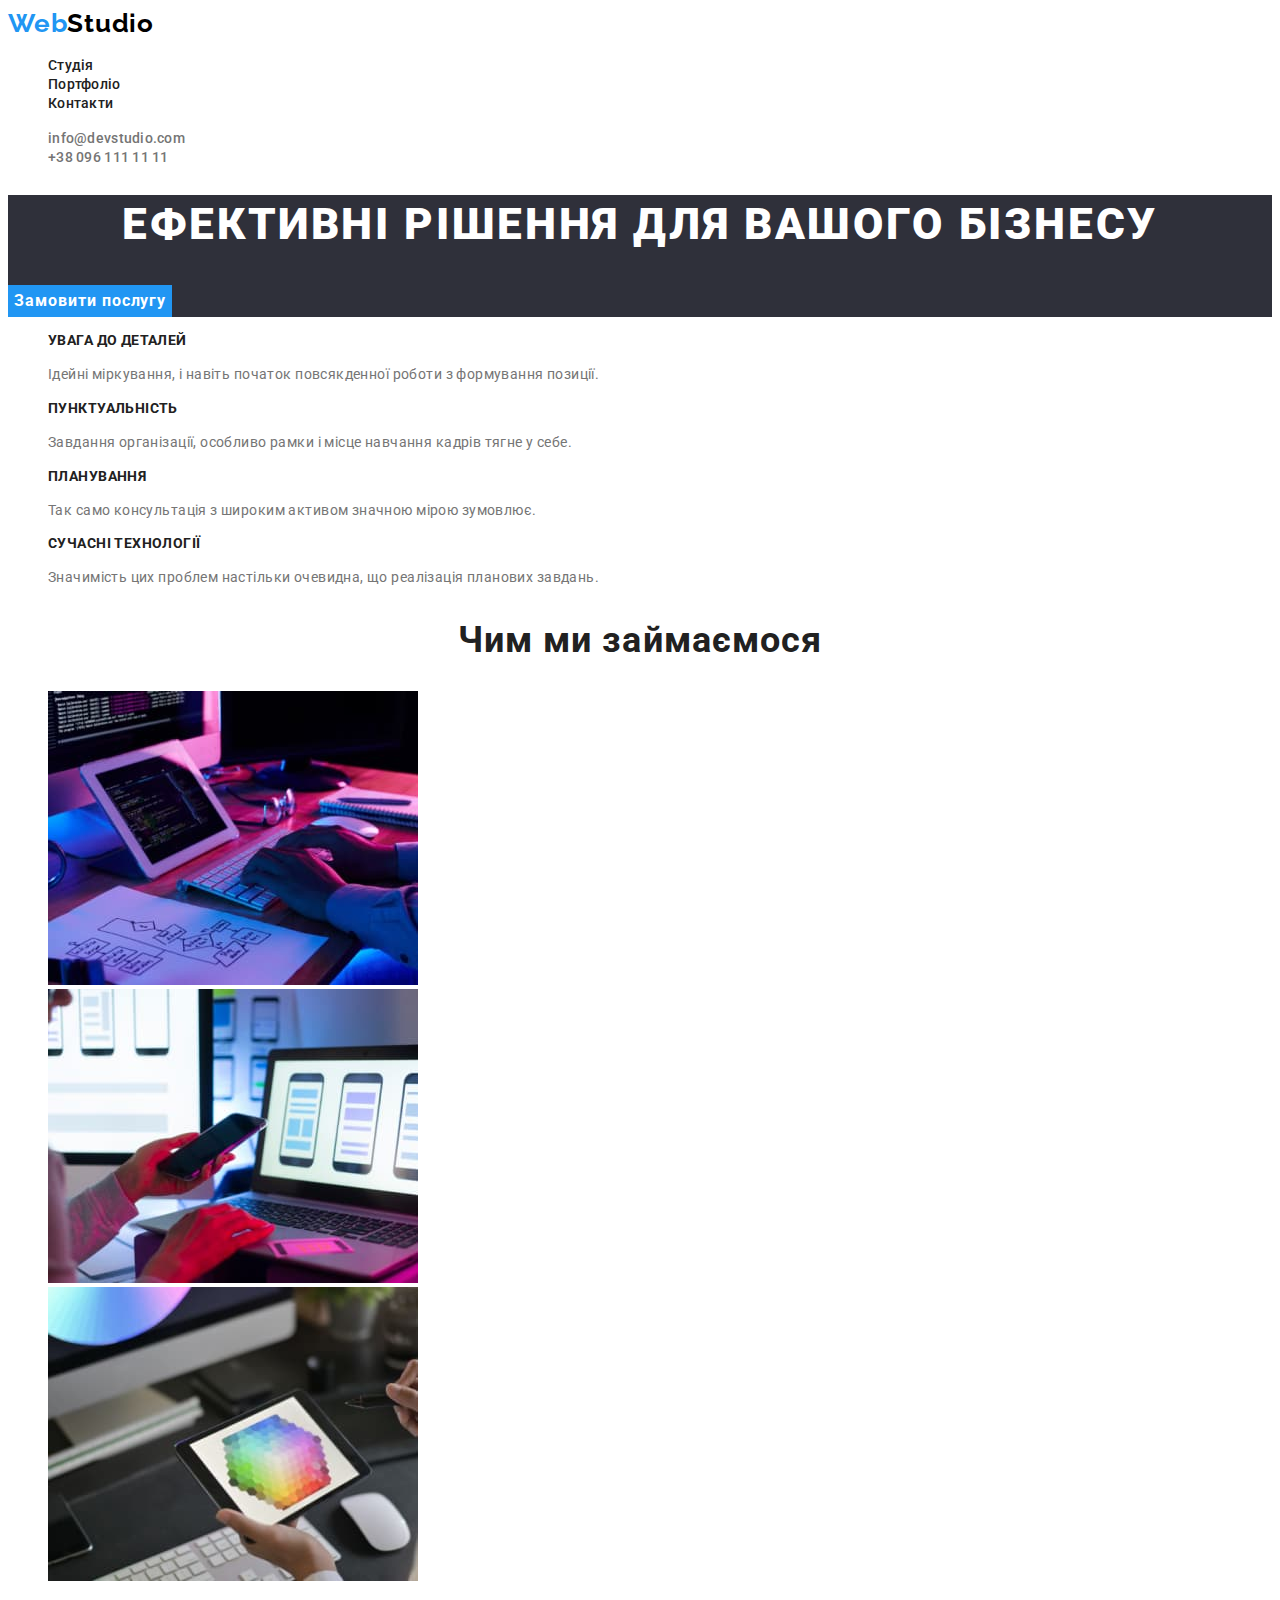
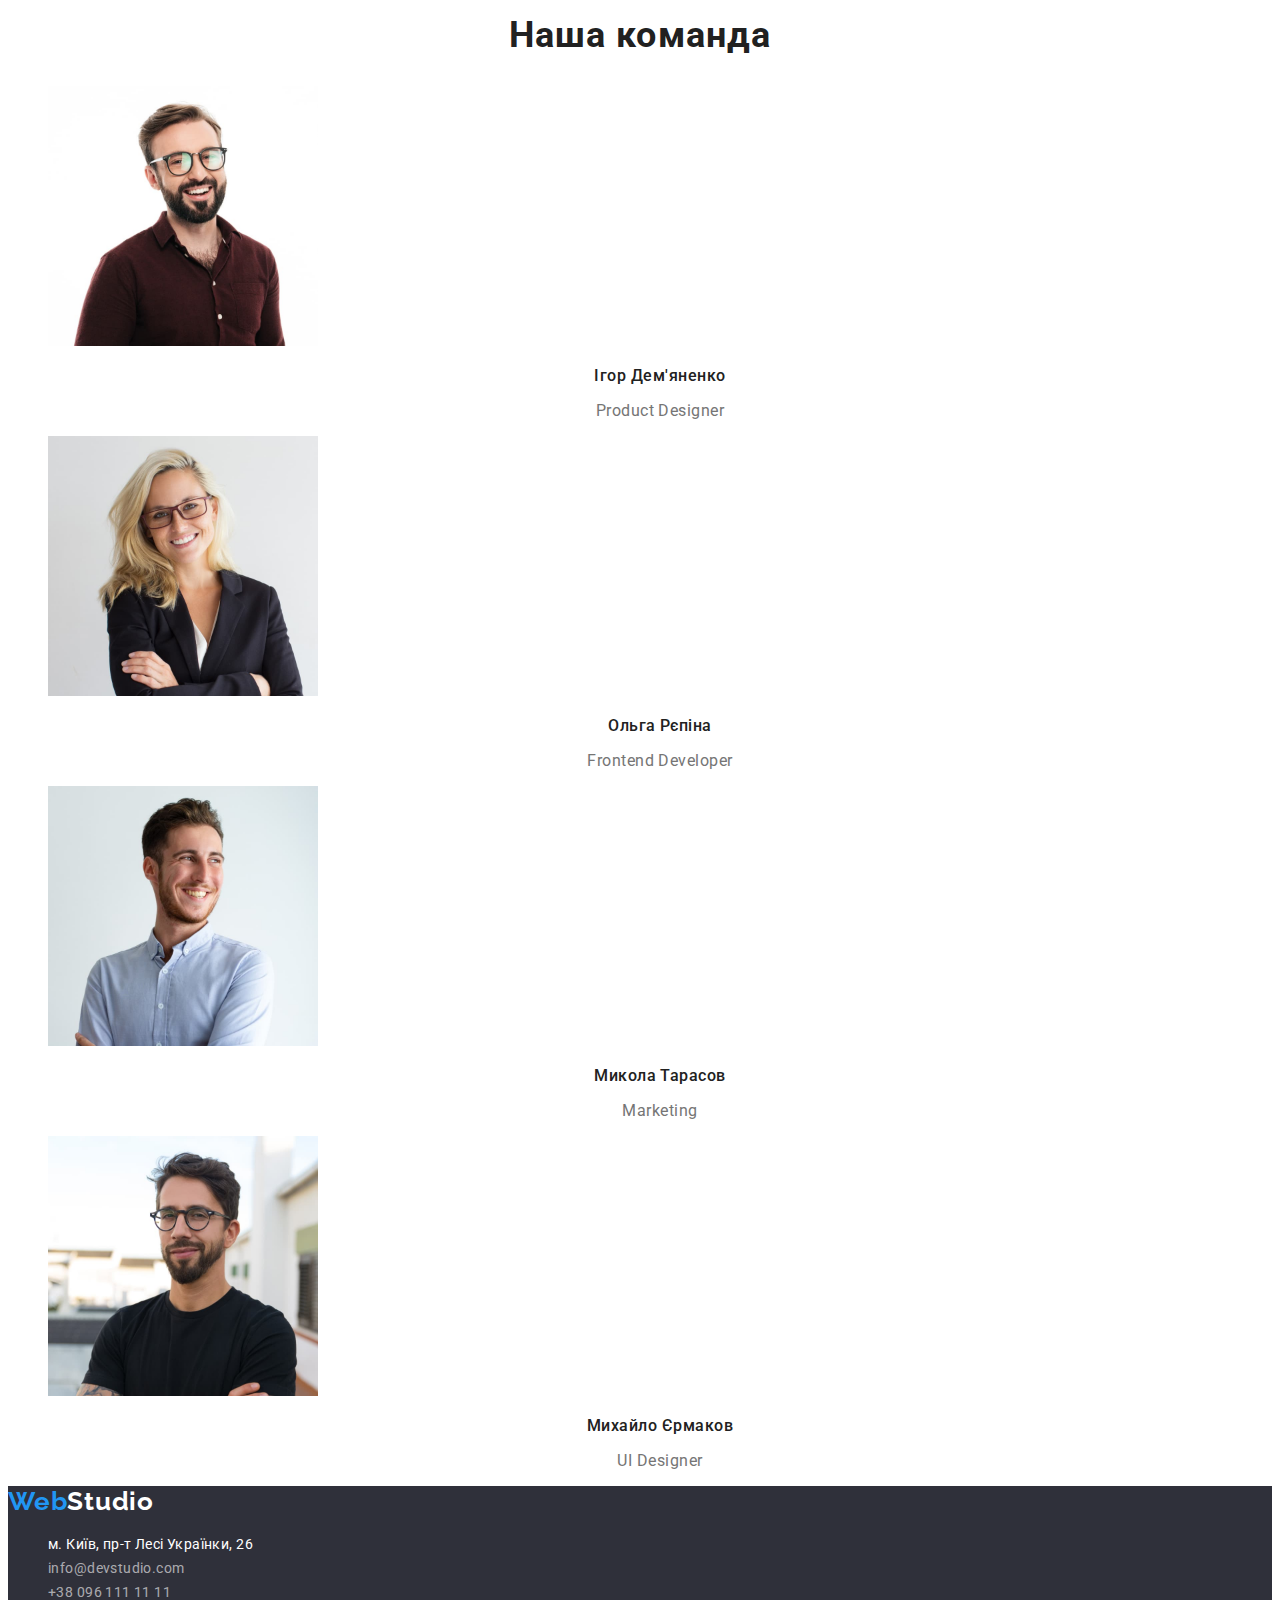
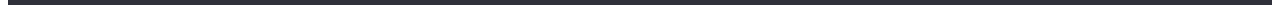
==== index.html @ 162b554a "Initial commit" ====
<!DOCTYPE html>
<html lang="uk">
<head>
    <meta charset="UTF-8">
    <meta http-equiv="X-UA-Compatible" content="IE=edge">
    <meta name="viewport" content="width=device-width, initial-scale=1.0">
    <link rel="preconnect" href="https://fonts.googleapis.com">
    <title>Студія</title>
    <link rel="preconnect" href="https://fonts.gstatic.com" crossorigin>
    <link href="https://fonts.googleapis.com/css2?family=Raleway:wght@700&family=Roboto:wght@400;500;700;900&display=swap" rel="stylesheet">
    <link rel="stylesheet" href="./css/style.css">
</head>
<body>
    <!--------HEADER-------->
<header class="header">
<nav>
<a href="" lang="en" class="logo"><span class="logo-part">Web</span>Studio</a>
<ul class="list list-nav">
    <li class="list-nav-item"><a href="" class="header-link">Студія</a></li>
    <li class="list-nav-item"><a href="./portfolio.html" class="header-link">Портфоліо</a></li>
    <li class="list-nav-item"><a href="" class="header-link">Контакти</a></li>
</ul>
</nav>
<ul class="list list-header">
    <li class="list-header-item"><a href="mailto:info@devstudio.com" class="link-auth">info@devstudio.com</a></li>
    <li class="list-header-item"><a href="tel:+380961111111" class="link-auth">+38 096 111 11 11</a></li>
</ul>
</header>
<main>
    <!-------------HERO--------->
<section class="hero">
    <div class="hero-side">
<h1 class="hero-title">Ефективні рішення для вашого бізнесу</h1>
<button type="button" class="hero-button">Замовити послугу</button>
</div>
</section>
<!-------FEATURE------->
<section class="feature">
    <h2 class="vissualy-hidden">Особливості</h2>
<ul class="list list-feature">
    <li class="list-item-feature"><h3 class="item-title-feature">УВАГА ДО ДЕТАЛЕЙ</h3>
    <p class="item-text-feature">Ідейні міркування, і навіть початок повсякденної роботи з формування позиції.</p></li>
    <li class="list-item-feature"><h3 class="item-title-feature">ПУНКТУАЛЬНІСТЬ</h3>
    <p class="item-text-feature">Завдання організації, особливо рамки і місце навчання кадрів тягне у себе.</p></li>
    <li class="list-item-feature"><h3  class="item-title-feature">ПЛАНУВАННЯ</h3>
    <p class="item-text-feature">Так само консультація з широким активом значною мірою зумовлює.</p></li>
    <li class="list-item-feature"><h3  class="item-title-feature">СУЧАСНІ ТЕХНОЛОГІЇ</h3>
    <p class="item-text-feature">Значимість цих проблем настільки очевидна, що реалізація планових завдань.</p></li>
</ul>
</section>
<!--------WORK----------->
<section class="work">
    <h2 class="section-title title-work">Чим ми займаємося</h2>
   <ul class="list list-work "> 
    <li class="list-item-work"><img src="./image/img1.jpg" alt="набір блоксхеми" width="370" height="294"></li>
    <li class="list-item-work"><img src="./image/img2.jpg" alt="телефоні додатки" width="370" height="294"></li>
    <li class="list-item-work"><img src="./image/img3.jpg" alt="планшет" width="370" height="294"></li>
</ul>
</section>
<!--------OUR TEAM--------->
<section class="ourteam">
    <h2 class="section-title title-ourteam">Наша команда</h2>
        <ul class="list list-ourteam">
            <li class="list-item-ourteam">
                <img src="./image/ourteam/img1.jpg" alt="фото" width="270" height="260">
                <h3 class="item-caption-ourteam">Ігор Дем'яненко</h3>
                <p class="item-text-ourteam" lang="en">Product Designer</p>
            </li>
            <li class="list-item-ourteam">
                <img src="./image/ourteam/img2.jpg" alt="фото" width="270" height="260">
                <h3 class="item-caption-ourteam">Ольга Рєпіна</h3>
                <p class="item-text-ourteam" lang="en">Frontend Developer</p>
            </li>
            <li class="list-item-ourteam">
                <img src="./image/ourteam/img3.jpg" alt="фото" width="270" height="260">
                <h3 class="item-caption-ourteam">Микола Тарасов</h3>
                <p class="item-text-ourteam" lang="en">Marketing</p>
            </li>
            <li class="list-item-ourteam">
                <img src="./image/ourteam/img4.jpg" alt="фото" width="270" height="260">
                <h3 class="item-caption-ourteam">Михайло Єрмаков</h3>
                <p class="item-text-ourteam" lang="en">UI Designer</p>
            </li>
        </ul>
</section>
</main> 
<!----------FOOTER------->
<footer class="footer">
    <a href="./index.html" class="footer-link" lang="en"> <span class="footer-logo">Web</span>Studio</a>
    <address>
        <ul class="list list-footer">
            <li class="list-footer-item"><a class="footer-link-nav" href="https://goo.gl/maps/DCdvdgWx7HsUr94s7" rel="noopener noreferrer nofollow">м. Київ, пр-т Лесі Українки, 26</a></li>
            <li class="list-footer-item"><a class="footer-contact" href="mailto:info@devstudio.com">info@devstudio.com</a></li>
            <li class="list-footer-item"><a class="footer-contact" href="tel:+380961111111">+38 096 111 11 11</a></li>
        </ul>
    </address>
</footer>
</body>
</html>
---- css/style.css ----
:root {
    --text-color-light: #ffffff;
    --text-color-dark: #212121;
    --text-color-paragraf: #757575;
    --frame-color: #2F303A;
    --accent-color: #2196F3;
}

body {
    font-family: 'Roboto'; 
    color: var(--text-color-dark);  
}

.list {
    list-style: none;
    }
button {
    cursor: pointer;
}

/*---------HEADER--------*/
.logo {
    font-family: 'Raleway';
    font-weight: 700;
    font-size: 26px;
    line-height: 1.19;
    letter-spacing: 0.03em;
    text-decoration: none;
    color:#000000; 
}
.logo-part {
    color: var(--accent-color);
}
.header-link {
font-weight: 500;
font-size: 14px;
line-height: 1.14;
letter-spacing: 0.02em;
text-decoration: none;
color: inherit;
}
.link-auth {
    font-weight: 500;
    font-size: 14px;
    line-height: 1.14px;
    letter-spacing: 0.02em;
    text-decoration: none;
    color: var(--text-color-paragraf);
}
.header-link:hover,
.header-link:focus,
.link-auth:hover,
.link-auth:focus {
    color: var(--accent-color);
}

/*------------HERO-----------*/
.hero-side {
    background: var(--frame-color);
}
.hero-title {
    font-weight: 900;
    font-size: 44px;
    line-height: 1.36;
    text-align: center;
    letter-spacing: 0.06em;
    text-transform: uppercase;
    color: var(--text-color-light);    
}
.hero-button {
    font-family: inherit;
font-weight: 700;
font-size: 16px;
line-height: 1.88;
display: flex;
align-items: center;
text-align: center;
letter-spacing: 0.06em;
color:var(--text-color-light);
background:var(--accent-color);
border: none;
}
.hero-button:hover,
.hero-button:focus{
    box-shadow: 0px 4px 4px rgba(0, 0, 0, 0.15);
}

/*------FEATURE---------*/
.vissualy-hidden{
    position: absolute;
    white-space: nowrap;
    width: 1px;
    height: 1px;
    overflow: hidden;
    border: 0;
    padding: 0;
    clip: rect(0 0 0 0);
    clip-path: inset(50%);
    margin: -1px;
}
.item-title-feature {
font-size: 14px;
line-height: 1.14;
letter-spacing: 0.03em;
text-transform: uppercase;
}
.item-text-feature {
font-size: 14px;
line-height: 1.71;
letter-spacing: 0.03em;
color: var(--text-color-paragraf);
}

/*-------WORK----------*/
.section-title {
font-size: 36px;
line-height: 1.14;
text-align: center;
letter-spacing: 0.03em;
}

/*--------OUR TEAM--------*/
.item-caption-ourteam {
font-weight: 500;
font-size: 16px;
line-height: 1.19;
text-align: center;
letter-spacing: 0.03em;
}
.item-text-ourteam{
    font-size: 16px;
    line-height: 1.19;
    text-align: center;
    letter-spacing: 0.03em;
    color: var(--text-color-paragraf); 
}
/*-----FOOTER---------*/
.footer{
    background: var(--frame-color);
}
.footer-link {
font-family: 'Raleway';
font-weight: 700;
font-size: 26px;
line-height: 1.19;
letter-spacing: 0.03em;
text-decoration: none;
color: var(--text-color-light);
}
.footer-logo {
    color: var(--accent-color);
}
.footer-link-nav {
    font-style: normal;
    font-size: 14px;
    line-height: 1.71;
    letter-spacing: 0.03em;
    text-decoration: none;
    color:var(--text-color-light);
}
.list-item {
}
.footer-contact {
 font-style: normal;
font-size: 14px;
line-height: 1.71;
letter-spacing: 0.03em;
text-decoration: none;
color: rgba(255, 255, 255, 0.6);
}

/*---------PORTFOLIO------------*/
.button-portfolio{
font-family: inherit;
font-weight: 500;
font-size: 16px;
line-height: 1.62;
text-align: center;
letter-spacing: 0.03em;
background: #F5F4FA;
border: none;
}
.button-portfolio:hover,
.button-portfolio:focus{
    background: var(--accent-color);
    color: var(--text-color-light);
}
.filter-caption {
font-size: 18px;
line-height: 2;
letter-spacing: 0.06em;
}
.filter-text {
font-size: 16px;
line-height: 1.88;
letter-spacing: 0.03em;
color: var(--text-color-paragraf);
}
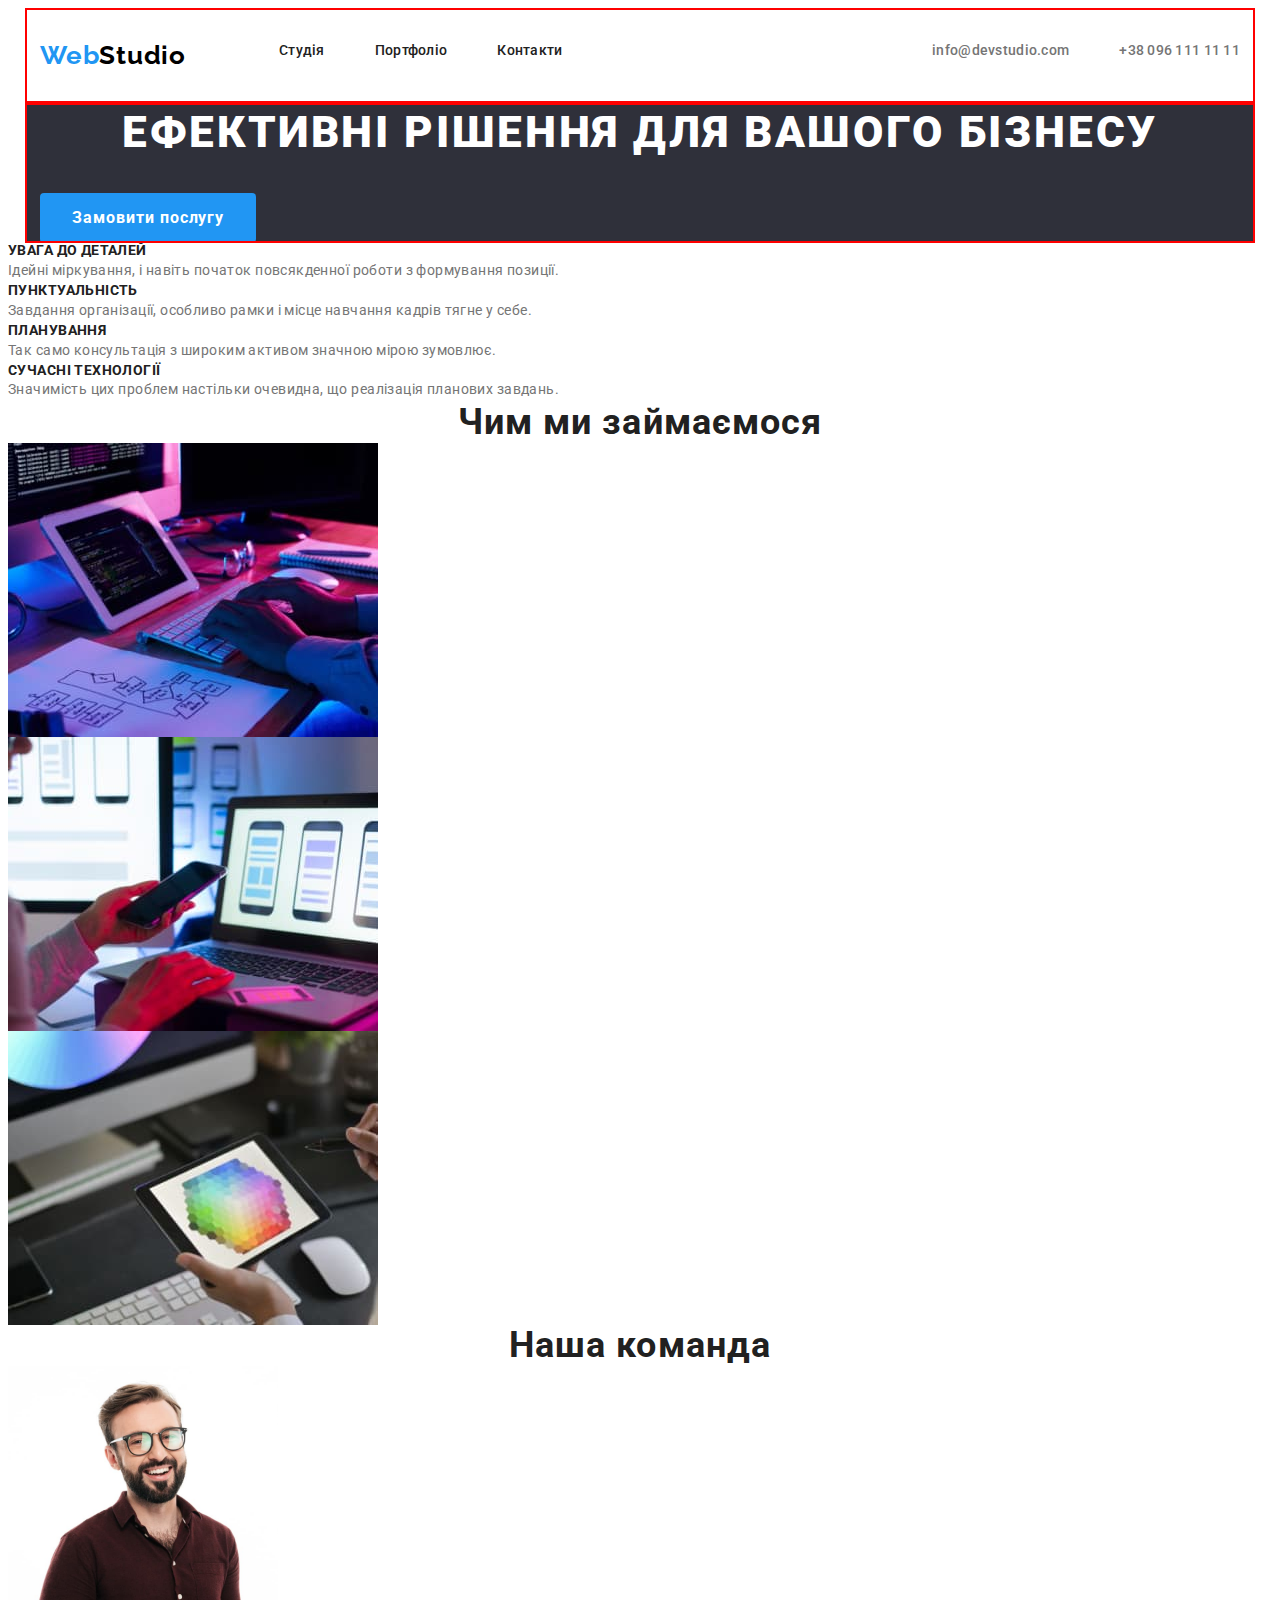
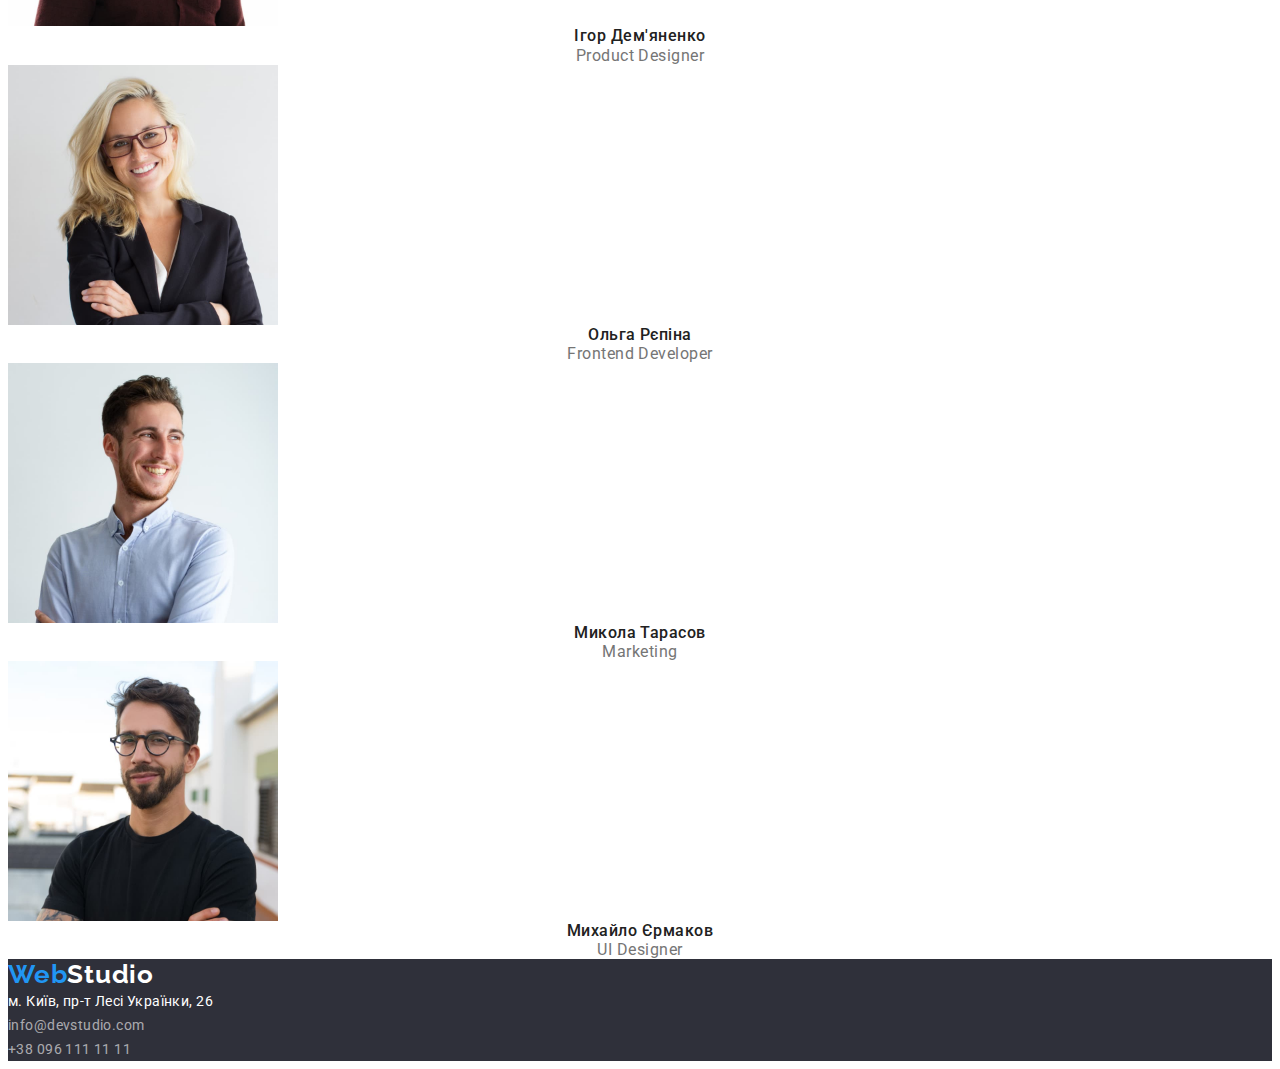
==== commit e9dcafda: "reset start" ====
--- a/index.html
+++ b/index.html
@@ -6,30 +6,33 @@
     <meta name="viewport" content="width=device-width, initial-scale=1.0">
     <link rel="preconnect" href="https://fonts.googleapis.com">
     <title>Студія</title>
+    <link rel="stylesheet" href="https://cdnjs.cloudflare.com/ajax/libs/modern-normalize/1.1.0/modern-normalize.min.css" integrity="sha512-wpPYUAdjBVSE4KJnH1VR1HeZfpl1ub8YT/NKx4PuQ5NmX2tKuGu6U/JRp5y+Y8XG2tV+wKQpNHVUX03MfMFn9Q==" crossorigin="anonymous" referrerpolicy="no-referrer" />
     <link rel="preconnect" href="https://fonts.gstatic.com" crossorigin>
     <link href="https://fonts.googleapis.com/css2?family=Raleway:wght@700&family=Roboto:wght@400;500;700;900&display=swap" rel="stylesheet">
     <link rel="stylesheet" href="./css/style.css">
 </head>
 <body>
     <!--------HEADER-------->
-<header class="header">
-<nav>
-<a href="" lang="en" class="logo"><span class="logo-part">Web</span>Studio</a>
+<header class="header ">
+    <div class="header-container container">
+<nav class="nav-container">
+<a href="" lang="en" class="link logo"><span class="logo-part">Web</span>Studio</a>
 <ul class="list list-nav">
-    <li class="list-nav-item"><a href="" class="header-link">Студія</a></li>
-    <li class="list-nav-item"><a href="./portfolio.html" class="header-link">Портфоліо</a></li>
-    <li class="list-nav-item"><a href="" class="header-link">Контакти</a></li>
+    <li class="list-nav-item"><a href="" class="link header-link">Студія</a></li>
+    <li class="list-nav-item"><a href="./portfolio.html" class="link header-link">Портфоліо</a></li>
+    <li class="list-nav-item"><a href="" class="link header-link">Контакти</a></li>
 </ul>
 </nav>
 <ul class="list list-header">
-    <li class="list-header-item"><a href="mailto:info@devstudio.com" class="link-auth">info@devstudio.com</a></li>
-    <li class="list-header-item"><a href="tel:+380961111111" class="link-auth">+38 096 111 11 11</a></li>
+    <li class="list-header-item"><a href="mailto:info@devstudio.com" class="link link-auth">info@devstudio.com</a></li>
+    <li class="list-header-item"><a href="tel:+380961111111" class="link link-auth">+38 096 111 11 11</a></li>
 </ul>
+</div>
 </header>
 <main>
     <!-------------HERO--------->
 <section class="hero">
-    <div class="hero-side">
+    <div class="hero-side container">
 <h1 class="hero-title">Ефективні рішення для вашого бізнесу</h1>
 <button type="button" class="hero-button">Замовити послугу</button>
 </div>
@@ -86,12 +89,12 @@
 </main> 
 <!----------FOOTER------->
 <footer class="footer">
-    <a href="./index.html" class="footer-link" lang="en"> <span class="footer-logo">Web</span>Studio</a>
+    <a href="./index.html" class="link footer-link" lang="en"> <span class="footer-logo">Web</span>Studio</a>
     <address>
         <ul class="list list-footer">
-            <li class="list-footer-item"><a class="footer-link-nav" href="https://goo.gl/maps/DCdvdgWx7HsUr94s7" rel="noopener noreferrer nofollow">м. Київ, пр-т Лесі Українки, 26</a></li>
-            <li class="list-footer-item"><a class="footer-contact" href="mailto:info@devstudio.com">info@devstudio.com</a></li>
-            <li class="list-footer-item"><a class="footer-contact" href="tel:+380961111111">+38 096 111 11 11</a></li>
+            <li class="list-footer-item"><a class="link footer-link-nav" href="https://goo.gl/maps/DCdvdgWx7HsUr94s7" rel="noopener noreferrer nofollow">м. Київ, пр-т Лесі Українки, 26</a></li>
+            <li class="list-footer-item"><a class="link footer-contact" href="mailto:info@devstudio.com">info@devstudio.com</a></li>
+            <li class="list-footer-item"><a class="link footer-contact" href="tel:+380961111111">+38 096 111 11 11</a></li>
         </ul>
     </address>
 </footer>
--- a/css/style.css
+++ b/css/style.css
@@ -11,40 +11,102 @@
     color: var(--text-color-dark);  
 }
 
+/* reset start */
+h1,
+h2,
+h3,
+p {
+  margin: 0;
+}
+
+.link {
+  text-decoration: none;
+}
+
 .list {
-    list-style: none;
-    }
+  list-style: none;
+  margin: 0;
+  padding: 0;
+}
+
+img {
+  display: block;
+}
+/* reset end */
+
+/*.section {
+    padding-top: 120px;
+    padding-bottom: 120px;
+  }*/
+  
+  .container {
+    width: 1200px;
+    padding-right: 15px;
+    padding-left: 15px;
+    margin-left: auto;
+    margin-right: auto;
+  
+    outline: 2px solid red;
+    outline-offset: -2px;
+  }
+  
 button {
     cursor: pointer;
+    border: transparent;
+    display: inline-block;
 }
 
 /*---------HEADER--------*/
+
+.header-container{
+    display: flex;
+    padding-top: 32px;
+    padding-bottom: 32px;
+}
+.nav-container{
+    display: flex; 
+}
 .logo {
+    margin-right: 93px;
+
     font-family: 'Raleway';
     font-weight: 700;
     font-size: 26px;
     line-height: 1.19;
     letter-spacing: 0.03em;
-    text-decoration: none;
     color:#000000; 
 }
 .logo-part {
     color: var(--accent-color);
 }
+.list-nav{
+    display: flex;
+}
+.list-nav-item:not(:first-child){
+    margin-left: 50px;
+}
+
+
 .header-link {
 font-weight: 500;
 font-size: 14px;
 line-height: 1.14;
 letter-spacing: 0.02em;
-text-decoration: none;
 color: inherit;
+}
+.list-header{
+    display: flex;
+    margin-left: auto;
+}
+.list-header-item:not(:first-child){
+    margin-left: 50px; 
+    margin-right: 0; 
 }
 .link-auth {
     font-weight: 500;
     font-size: 14px;
     line-height: 1.14px;
     letter-spacing: 0.02em;
-    text-decoration: none;
     color: var(--text-color-paragraf);
 }
 .header-link:hover,
@@ -55,20 +117,29 @@
 }
 
 /*------------HERO-----------*/
+.hero{
+    
+}
 .hero-side {
     background: var(--frame-color);
+    text-align: center;
 }
 .hero-title {
+margin-bottom: 30px;
+
     font-weight: 900;
     font-size: 44px;
     line-height: 1.36;
-    text-align: center;
     letter-spacing: 0.06em;
     text-transform: uppercase;
     color: var(--text-color-light);    
 }
 .hero-button {
-    font-family: inherit;
+    border-radius: 4px;
+    padding: 10px 32px;
+    min-width: 216px;
+
+ font-family: inherit;
 font-weight: 700;
 font-size: 16px;
 line-height: 1.88;
@@ -78,7 +149,7 @@
 letter-spacing: 0.06em;
 color:var(--text-color-light);
 background:var(--accent-color);
-border: none;
+
 }
 .hero-button:hover,
 .hero-button:focus{
@@ -144,7 +215,6 @@
 font-size: 26px;
 line-height: 1.19;
 letter-spacing: 0.03em;
-text-decoration: none;
 color: var(--text-color-light);
 }
 .footer-logo {
@@ -155,17 +225,14 @@
     font-size: 14px;
     line-height: 1.71;
     letter-spacing: 0.03em;
-    text-decoration: none;
     color:var(--text-color-light);
 }
-.list-item {
-}
+
 .footer-contact {
  font-style: normal;
 font-size: 14px;
 line-height: 1.71;
 letter-spacing: 0.03em;
-text-decoration: none;
 color: rgba(255, 255, 255, 0.6);
 }
 
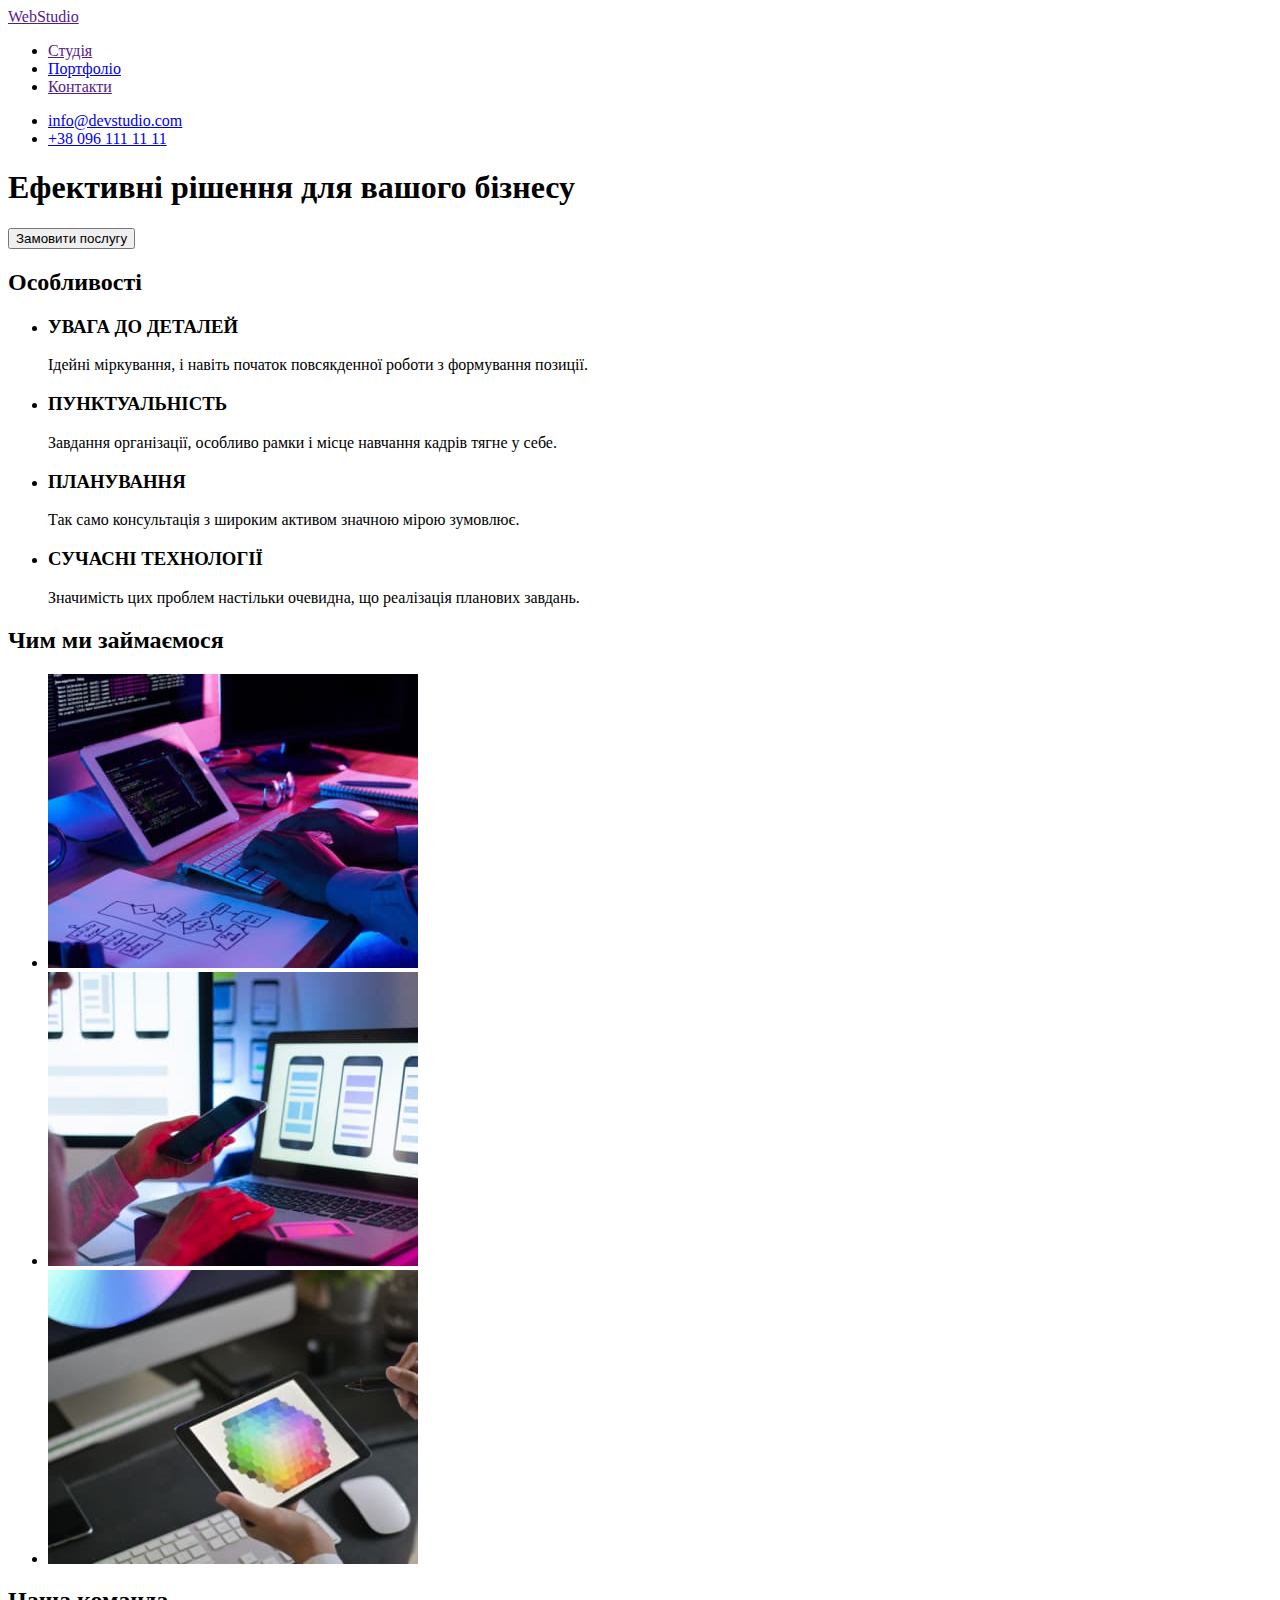
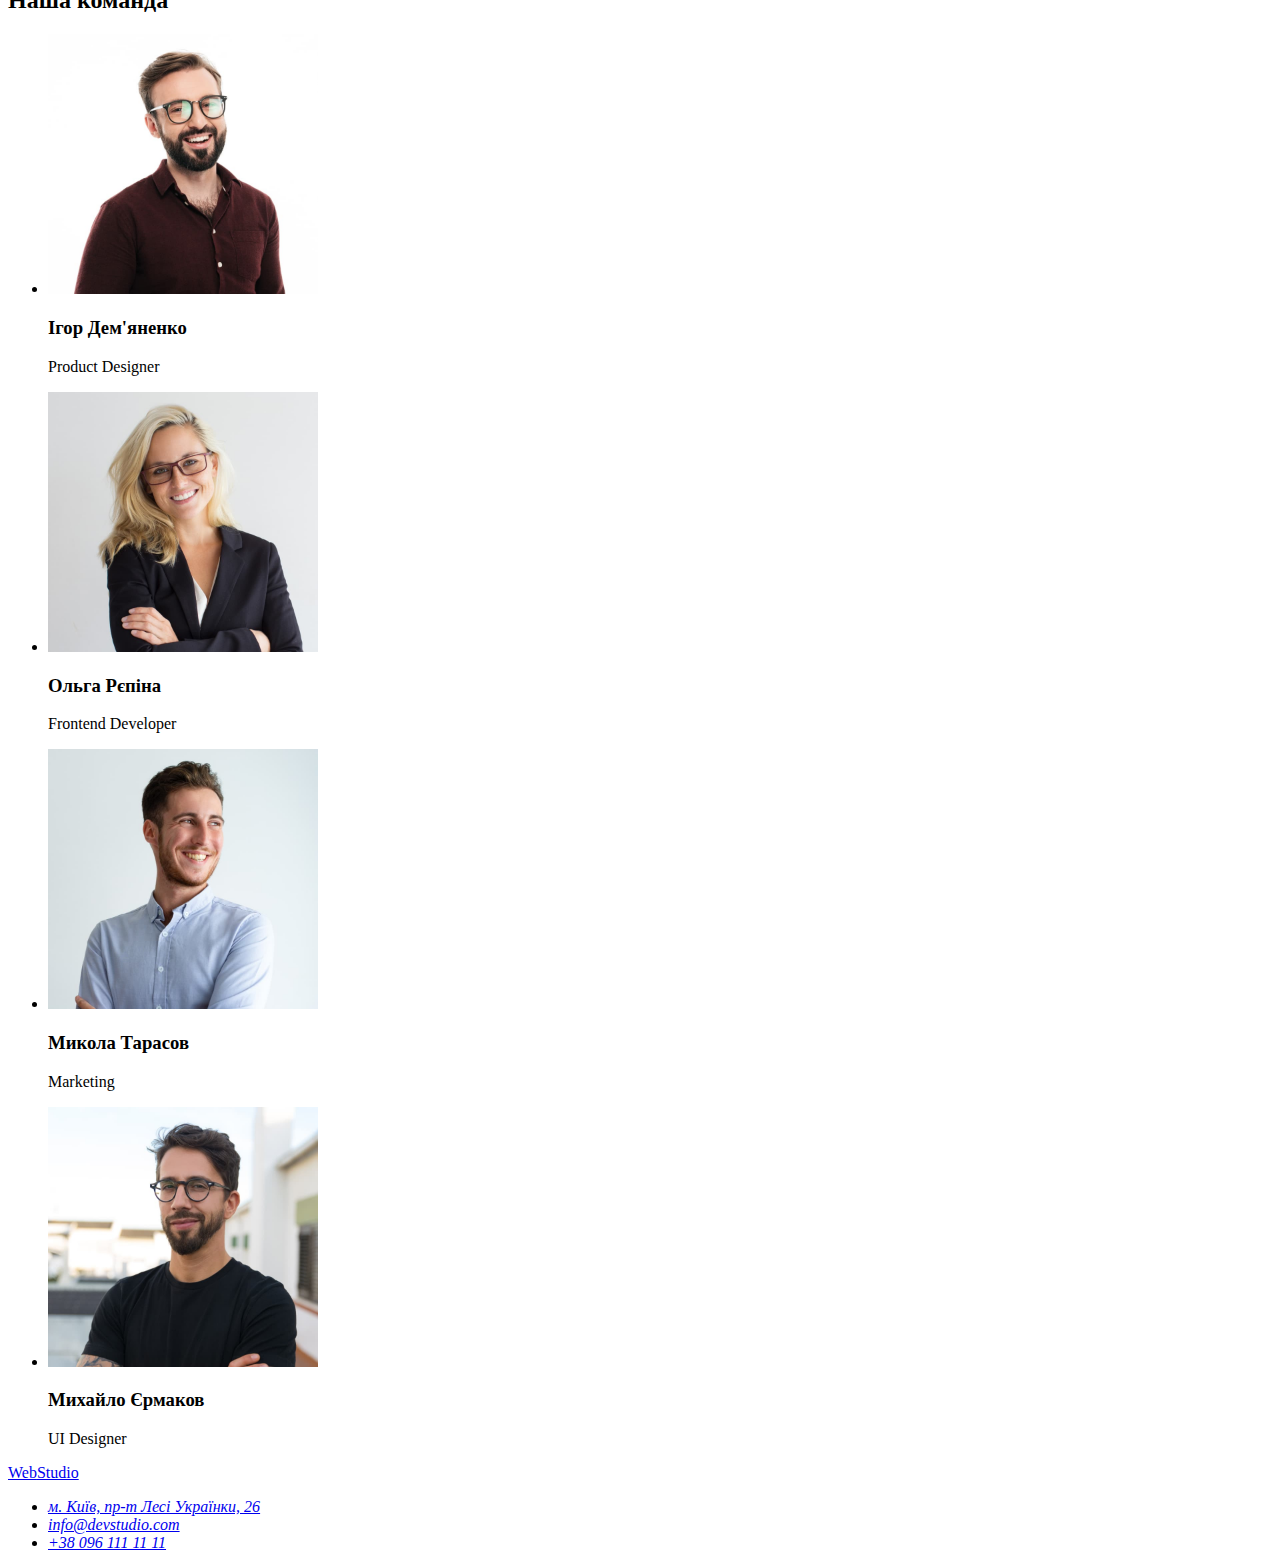
==== commit eff4041e: "css изменения" ====
--- a/index.html
+++ b/index.html
@@ -34,11 +34,12 @@
 <section class="hero">
     <div class="hero-side container">
 <h1 class="hero-title">Ефективні рішення для вашого бізнесу</h1>
-<button type="button" class="hero-button">Замовити послугу</button>
+<button class="hero-button" type="button">Замовити послугу</button>
 </div>
 </section>
 <!-------FEATURE------->
 <section class="feature">
+    <div class="feature-container container">
     <h2 class="vissualy-hidden">Особливості</h2>
 <ul class="list list-feature">
     <li class="list-item-feature"><h3 class="item-title-feature">УВАГА ДО ДЕТАЛЕЙ</h3>
@@ -50,18 +51,22 @@
     <li class="list-item-feature"><h3  class="item-title-feature">СУЧАСНІ ТЕХНОЛОГІЇ</h3>
     <p class="item-text-feature">Значимість цих проблем настільки очевидна, що реалізація планових завдань.</p></li>
 </ul>
+</div>
 </section>
 <!--------WORK----------->
 <section class="work">
+    <div class="work-container container">
     <h2 class="section-title title-work">Чим ми займаємося</h2>
    <ul class="list list-work "> 
-    <li class="list-item-work"><img src="./image/img1.jpg" alt="набір блоксхеми" width="370" height="294"></li>
-    <li class="list-item-work"><img src="./image/img2.jpg" alt="телефоні додатки" width="370" height="294"></li>
-    <li class="list-item-work"><img src="./image/img3.jpg" alt="планшет" width="370" height="294"></li>
+    <li class="list-item-work"><img  src="./image/img1.jpg" alt="набір блоксхеми" width="370" height="294"></li>
+    <li class="list-item-work"><img  src="./image/img2.jpg" alt="телефоні додатки" width="370" height="294"></li>
+    <li class="list-item-work"><img  src="./image/img3.jpg" alt="планшет" width="370" height="294"></li>
 </ul>
+</div>
 </section>
 <!--------OUR TEAM--------->
 <section class="ourteam">
+    <div class="ourteam-container container">
     <h2 class="section-title title-ourteam">Наша команда</h2>
         <ul class="list list-ourteam">
             <li class="list-item-ourteam">
@@ -85,10 +90,12 @@
                 <p class="item-text-ourteam" lang="en">UI Designer</p>
             </li>
         </ul>
+    </div>
 </section>
 </main> 
 <!----------FOOTER------->
 <footer class="footer">
+    <div class="container">
     <a href="./index.html" class="link footer-link" lang="en"> <span class="footer-logo">Web</span>Studio</a>
     <address>
         <ul class="list list-footer">
@@ -97,6 +104,7 @@
             <li class="list-footer-item"><a class="link footer-contact" href="tel:+380961111111">+38 096 111 11 11</a></li>
         </ul>
     </address>
+</div>
 </footer>
 </body>
 </html>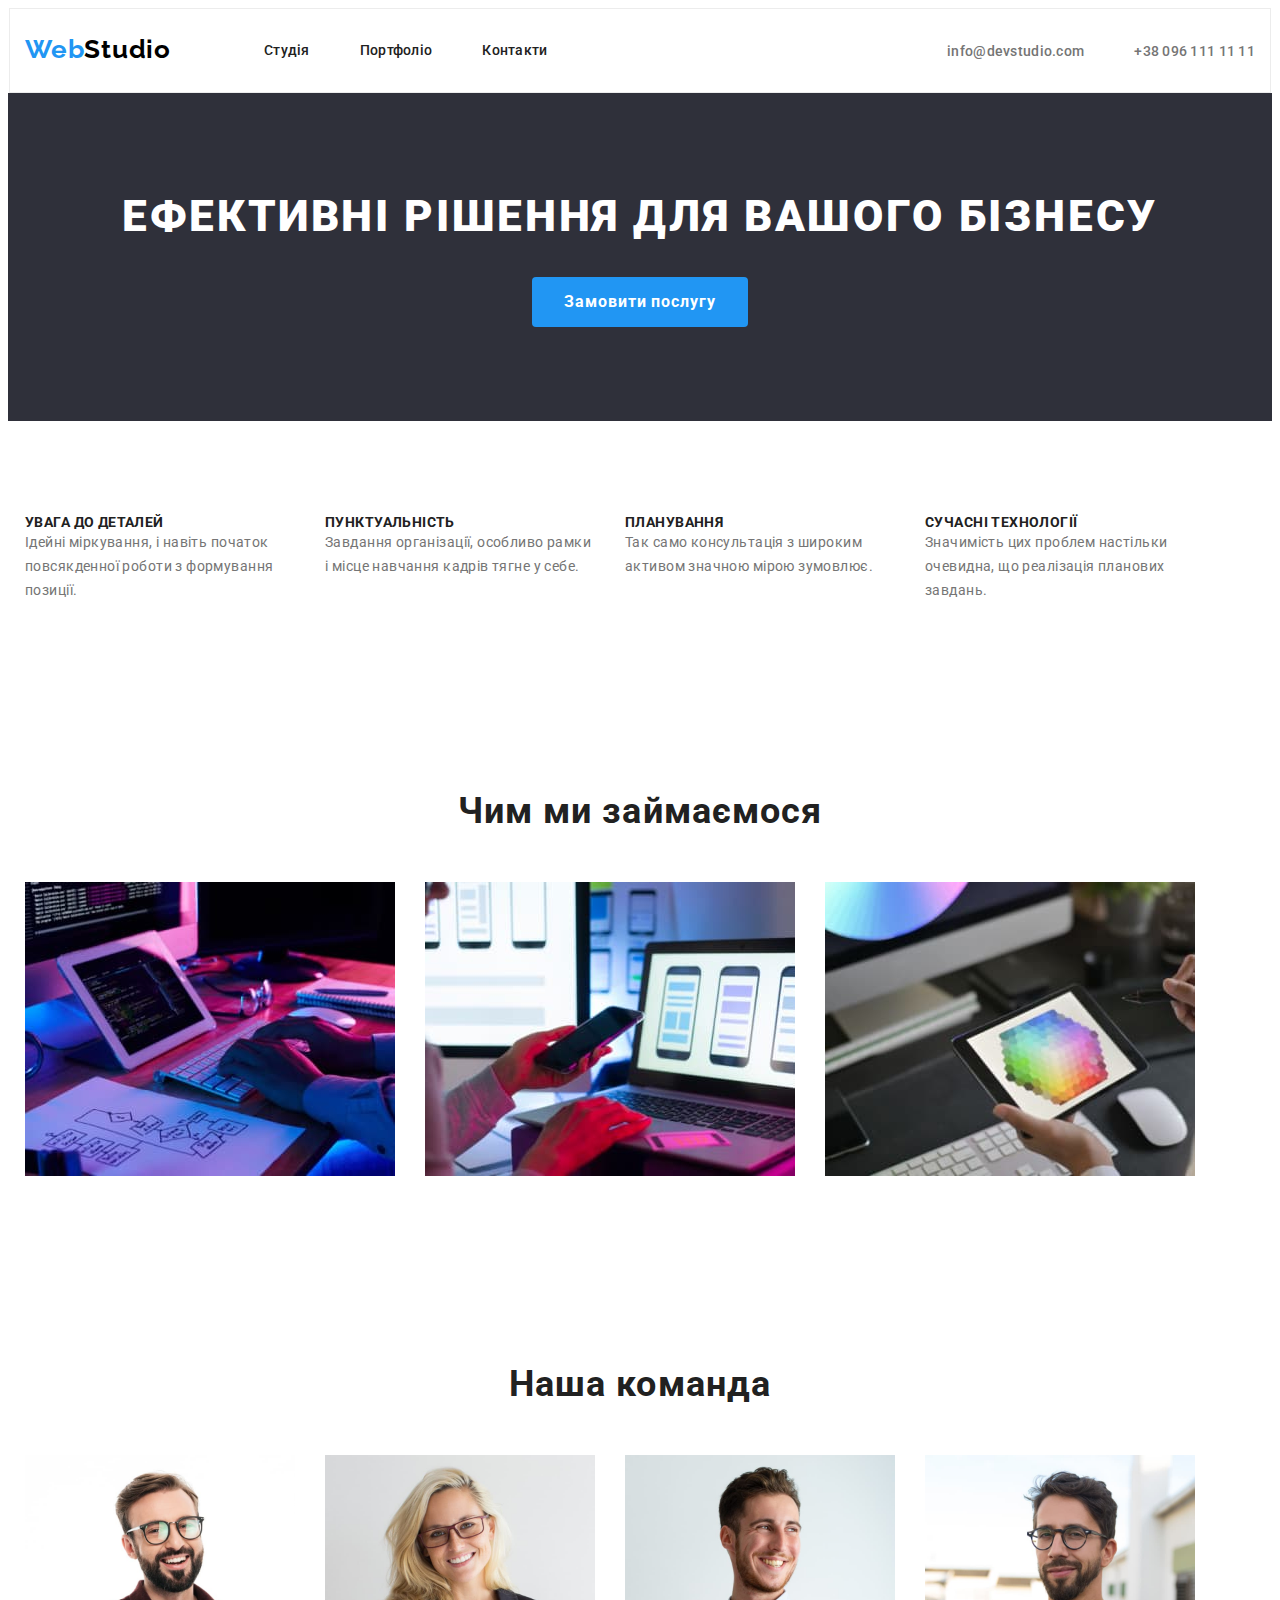
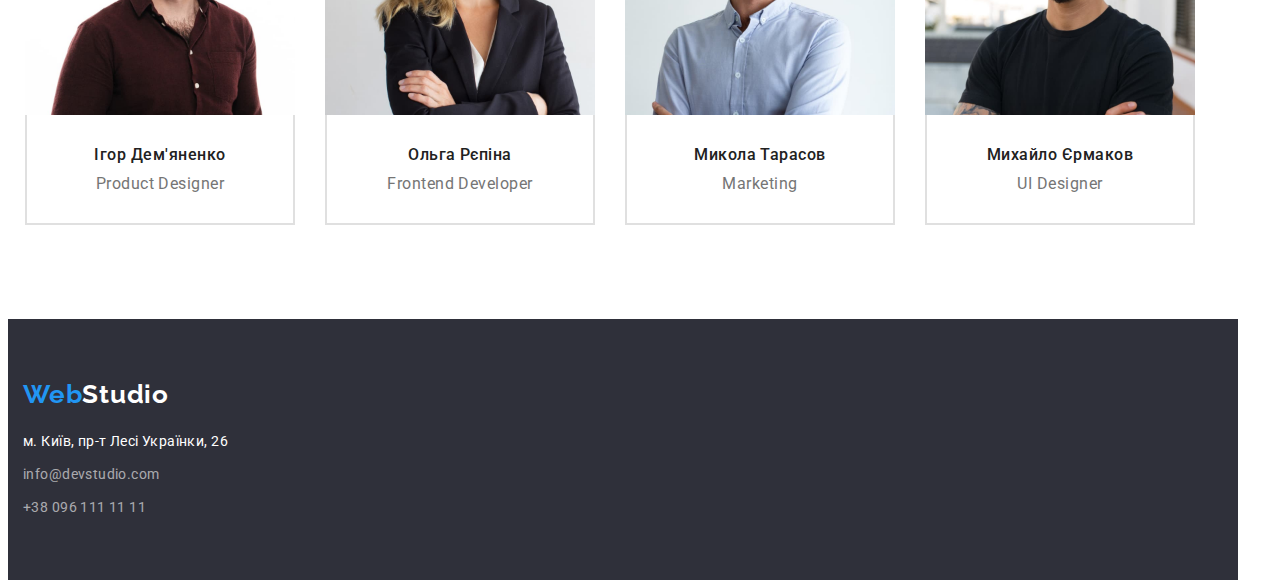
==== commit 26b0f3e3: "Flexbox" ====
--- a/index.html
+++ b/index.html
@@ -71,23 +71,31 @@
         <ul class="list list-ourteam">
             <li class="list-item-ourteam">
                 <img src="./image/ourteam/img1.jpg" alt="фото" width="270" height="260">
+                <div class="card-ourteam">
                 <h3 class="item-caption-ourteam">Ігор Дем'яненко</h3>
                 <p class="item-text-ourteam" lang="en">Product Designer</p>
+                </div> 
             </li>
             <li class="list-item-ourteam">
                 <img src="./image/ourteam/img2.jpg" alt="фото" width="270" height="260">
+                <div class="card-ourteam">
                 <h3 class="item-caption-ourteam">Ольга Рєпіна</h3>
                 <p class="item-text-ourteam" lang="en">Frontend Developer</p>
+            </div>
             </li>
             <li class="list-item-ourteam">
                 <img src="./image/ourteam/img3.jpg" alt="фото" width="270" height="260">
+                <div class="card-ourteam">
                 <h3 class="item-caption-ourteam">Микола Тарасов</h3>
                 <p class="item-text-ourteam" lang="en">Marketing</p>
+            </div>
             </li>
             <li class="list-item-ourteam">
                 <img src="./image/ourteam/img4.jpg" alt="фото" width="270" height="260">
+                <div class="card-ourteam">
                 <h3 class="item-caption-ourteam">Михайло Єрмаков</h3>
                 <p class="item-text-ourteam" lang="en">UI Designer</p>
+            </div>
             </li>
         </ul>
     </div>
--- a/css/style.css
+++ b/css/style.css
@@ -0,0 +1,385 @@
+:root {
+    --text-color-light: #ffffff;
+    --text-color-dark: #212121;
+    --text-color-paragraf: #757575;
+    --frame-color: #2F303A;
+    --accent-color: #2196F3;
+    }
+    
+    
+    body {
+    font-family: 'Roboto'; 
+    color: var(--text-color-dark); 
+    }
+    
+    
+    /* reset start */
+    h1,
+    h2,
+    h3,
+    p {
+    margin: 0;
+    }
+    
+    
+    .link {
+    text-decoration: none;
+    }
+    
+    
+    .list {
+    list-style: none;
+    margin: 0;
+    padding: 0;
+    }
+    
+    
+    img {
+    display: block;
+   max-width: 100%; 
+    height: auto;
+    }
+    /* reset end */
+    
+    
+    section {
+    padding-top: 94px;
+    padding-bottom: 94px;
+    }
+    
+    .container {
+    width: 1230px;
+    padding-right: 15px;
+    padding-left: 15px;
+    margin-left: auto;
+    margin-right: auto;
+    
+   /* outline: 2px solid red;
+    outline-offset: -2px;*/
+    }
+    
+    button {
+    display: inline-block;
+    cursor: pointer;
+    border: transparent;
+    }
+    
+    
+    /*---------HEADER--------*/
+    .header-container{
+    display: flex;
+    border: 1px solid #ECECEC;
+    }
+    .nav-container{
+    display: flex; 
+    }
+    .logo {
+    margin-right: 93px;
+    align-items: center;
+    padding-top: 25px;
+    padding-bottom: 25px;
+    
+    font-family: 'Raleway';
+    font-weight: 700;
+    font-size: 26px;
+    line-height: 1.19;
+    letter-spacing: 0.03em;
+    color:#000000; 
+    }
+    .logo-part {
+    color: var(--accent-color);
+    }
+    .list-nav{
+        display: flex;
+        align-items: center;
+        
+        }
+    .list-nav-item:not(:first-child){
+        margin-left: 50px;
+        }
+    .header-link {
+        display: block;
+        padding-top: 32px;
+        padding-bottom: 32px;
+
+    font-weight: 500;
+    font-size: 14px;
+    line-height: 1.14;
+    letter-spacing: 0.02em;
+    color: inherit;
+    }
+    .header-link:hover,
+    .header-link:focus,
+    .link-auth:hover,
+    .link-auth:focus {
+    color: var(--accent-color);
+    }
+    .list-header{
+    display: flex;
+    margin-left: auto;
+    text-align: center;
+    }
+    
+    .list-header-item:not(:first-child){
+    margin-left: 50px;  
+    }
+    .list-header-item{
+        display: block;   
+        padding-top: 32px;
+    padding-bottom: 32px;
+    }
+    
+    .link-auth {
+    font-weight: 500;
+    font-size: 14px;
+    line-height: 1.14px;
+    letter-spacing: 0.02em;
+    color: var(--text-color-paragraf);
+    }
+    
+    /*------------HERO-----------*/
+    .hero{
+        background: var(--frame-color);   
+    }
+    .hero-side {
+        text-align: center;
+    }
+    .hero-title {
+    margin-bottom: 30px;
+    
+    font-weight: 900;
+    font-size: 44px;
+    line-height: 1.36;
+    letter-spacing: 0.06em;
+    text-transform: uppercase;
+    color: var(--text-color-light); 
+    }
+    .hero-button {
+    border-radius: 4px;
+    padding: 10px 32px;
+    min-width: 216px;
+    
+    font-family: inherit;
+    font-weight: 700;
+    font-size: 16px;
+    line-height: 1.88;
+    align-items: center;
+    text-align: center;
+    letter-spacing: 0.06em;
+    color:var(--text-color-light);
+    background:var(--accent-color);
+    }
+    .hero-button:hover,
+    .hero-button:focus{
+    box-shadow: 0px 4px 4px rgba(0, 0, 0, 0.15);
+    }
+    
+    /*------FEATURE---------*/
+    .feature-container {
+    display: flex;
+    }
+    .vissualy-hidden{
+    position: absolute;
+    white-space: nowrap;
+    width: 1px;
+    height: 1px;
+    overflow: hidden;
+    border: 0;
+    padding: 0;
+    clip: rect(0 0 0 0);
+    clip-path: inset(50%);
+    margin: -1px;
+    }
+    .list-feature{
+    display: flex;
+    }
+    .list-item-feature{
+    width: 270px;
+    }
+    .list-item-feature:not(:first-child){
+    margin-left: 30px;
+    }
+    .item-title-feature {
+
+    font-size: 14px;
+    line-height: 1.14;
+    letter-spacing: 0.03em;
+    text-transform: uppercase;
+    }
+    .item-text-feature {
+    font-size: 14px;
+    line-height: 1.71;
+    letter-spacing: 0.03em;
+    color: var(--text-color-paragraf);
+    
+    }
+    
+    
+    /*-------WORK----------*/
+    
+    
+    .section-title {
+    font-size: 36px;
+    line-height: 1.14;
+    text-align: center;
+    letter-spacing: 0.03em;
+    }
+    .title-work{
+    margin-bottom: 50px;
+    }
+    
+    
+    .list-work{
+    display: flex;
+    }
+    .list-item-work:not(:first-child){
+    padding-left: 30px;
+    }
+    
+    
+    /*--------OUR TEAM--------*/
+    .title-ourteam{
+    margin-bottom: 50px;
+    }
+    .list-ourteam{
+    display: flex;
+    flex-wrap: wrap;
+
+    }
+    .card-ourteam{
+    padding-top: 30px; 
+    padding-bottom: 30px; 
+    border: 2px solid rgba(0, 0, 0, 0.12);  
+    border-top: none;
+}
+    .list-item-ourteam{
+        width: 270px;
+    }
+    .list-item-ourteam:not(:first-child){
+    margin-left: 30px;
+    }
+    .item-caption-ourteam {
+    margin-bottom: 10px;
+    
+    
+    font-weight: 500;
+    font-size: 16px;
+    line-height: 1.19;
+    text-align: center;
+    letter-spacing: 0.03em;
+    
+    }
+    .item-text-ourteam{
+    font-size: 16px;
+    line-height: 1.19;
+    text-align: center;
+    letter-spacing: 0.03em;
+    color: var(--text-color-paragraf); 
+    }
+    /*-----FOOTER---------*/
+    .footer{
+    background: var(--frame-color);
+    padding-top: 60px;
+    padding-bottom: 60px;
+    width: 1230px;
+    }
+    .footer-link {
+    display: inline-block;
+    margin-bottom: 20px;
+    
+    
+    font-family: 'Raleway';
+    font-weight: 700;
+    font-size: 26px;
+    line-height: 1.19;
+    letter-spacing: 0.03em;
+    color: var(--text-color-light);
+    }
+    .footer-logo {
+    color: var(--accent-color);
+    }
+    .list-footer-item:not(:last-child){
+    padding-bottom: 9px;
+    }
+    .footer-link-nav {
+    font-style: normal;
+    font-size: 14px;
+    line-height: 1.71;
+    letter-spacing: 0.03em;
+    color:var(--text-color-light);
+    }
+    
+    
+    .footer-contact {
+    font-style: normal;
+    font-size: 14px;
+    line-height: 1.71;
+    letter-spacing: 0.03em;
+    color: rgba(255, 255, 255, 0.6);
+    }
+    
+    
+    /*---------PORTFOLIO------------*/
+    .list-filter-btn{
+    display: flex;
+    }
+    .button-portfolio{
+    margin-bottom: 56px;
+    
+    font-family: inherit;
+    font-weight: 500;
+    font-size: 16px;
+    line-height: 1.62;
+    text-align: center;
+    letter-spacing: 0.03em;
+    background: #F5F4FA;
+    border-radius: 4px;
+    
+    }
+    .item-filter{
+    margin-right: 30px;
+    }
+    
+    .button-portfolio:hover,
+    .button-portfolio:focus{
+    background: var(--accent-color);
+    color: var(--text-color-light);
+    }
+    .list-filter{
+    display: flex;
+    flex-wrap: wrap;
+    
+    }
+    .list-item-filter{
+        width: 370px;
+        margin-bottom: 30px;
+        margin-right: 30px;
+    }
+    .list-item-filter:nth-last-child(-n+3){
+        margin-bottom: 0px; 
+    }
+    .list-item-filter:nth-child(3n){
+        margin-right: 0px;
+        }
+   .card-portfolio{
+    width: 370px;
+    padding-top: 20px; 
+    padding-bottom: 20px; 
+    border: 2px solid rgba(0, 0, 0, 0.12);  
+    border-top: none;
+   }
+    
+    .filter-caption {
+    margin-bottom: 4px;
+
+    font-size: 18px;
+    line-height: 2;
+    letter-spacing: 0.06em;
+    }
+    .filter-text {
+    font-size: 16px;
+    line-height: 1.88;
+    letter-spacing: 0.03em;
+    color: var(--text-color-paragraf);
+    }
+   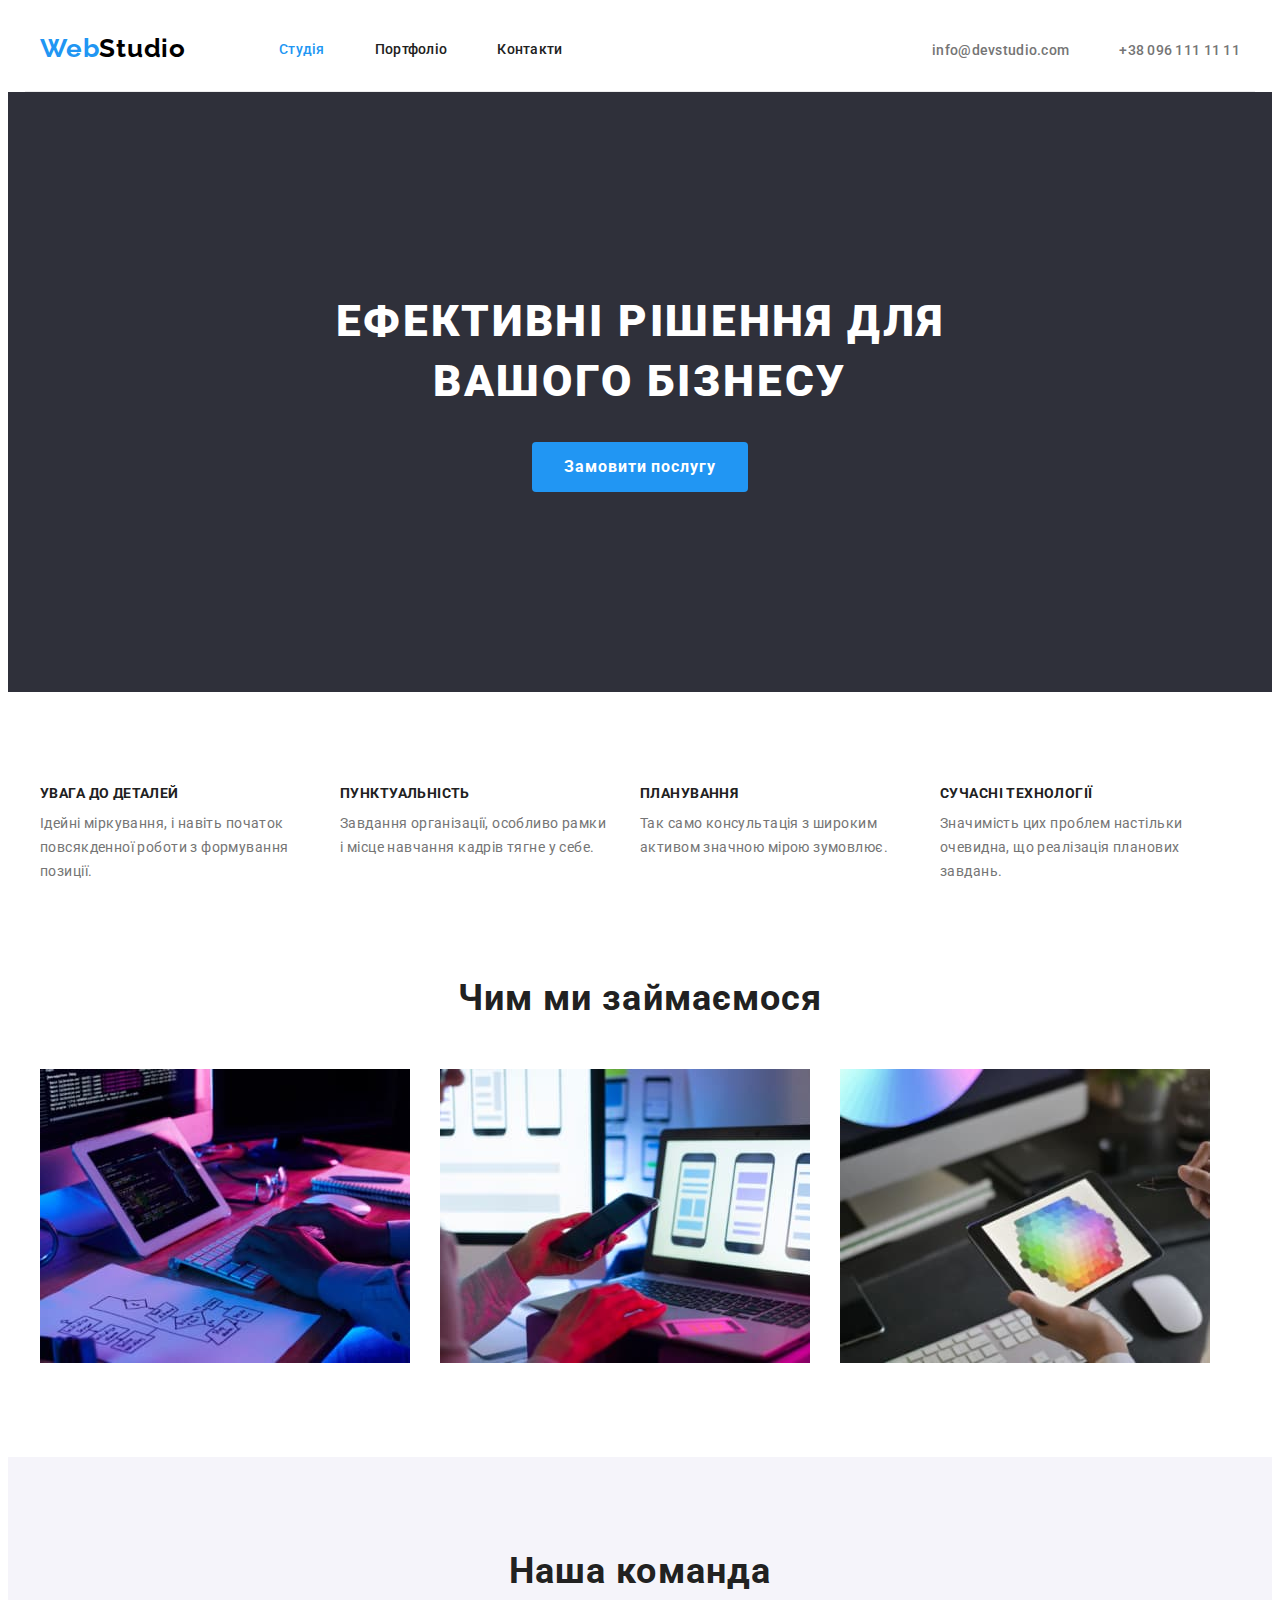
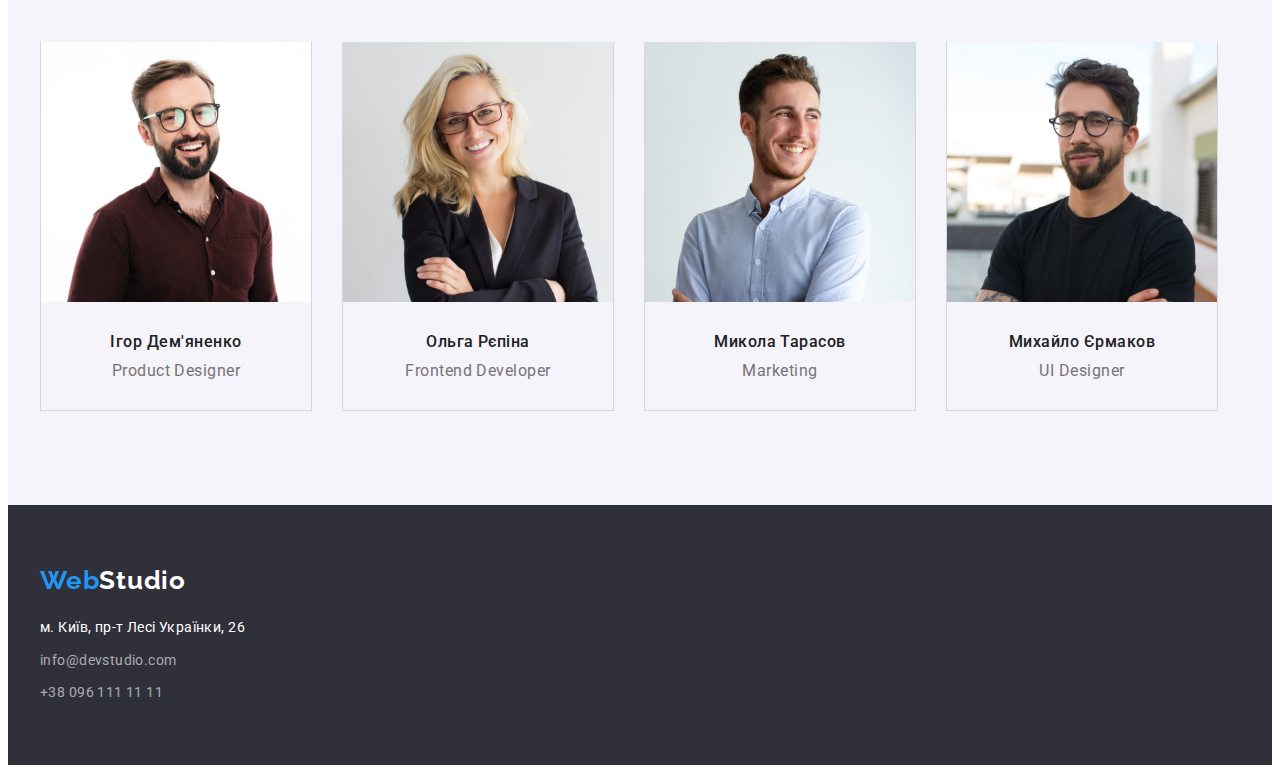
==== commit c15f2e8c: "Виправлення" ====
--- a/index.html
+++ b/index.html
@@ -18,9 +18,9 @@
 <nav class="nav-container">
 <a href="" lang="en" class="link logo"><span class="logo-part">Web</span>Studio</a>
 <ul class="list list-nav">
-    <li class="list-nav-item"><a href="" class="link header-link">Студія</a></li>
-    <li class="list-nav-item"><a href="./portfolio.html" class="link header-link">Портфоліо</a></li>
-    <li class="list-nav-item"><a href="" class="link header-link">Контакти</a></li>
+    <li class="list-nav-item"><a href="" class="link header-link current">Студія</a></li>
+    <li class="list-nav-item"><a href="./portfolio.html" class="link header-link ">Портфоліо</a></li>
+    <li class="list-nav-item"><a href="" class="link header-link ">Контакти</a></li>
 </ul>
 </nav>
 <ul class="list list-header">
@@ -38,7 +38,7 @@
 </div>
 </section>
 <!-------FEATURE------->
-<section class="feature">
+<section class="feature section">
     <div class="feature-container container">
     <h2 class="vissualy-hidden">Особливості</h2>
 <ul class="list list-feature">
@@ -54,7 +54,7 @@
 </div>
 </section>
 <!--------WORK----------->
-<section class="work">
+<section class="work section">
     <div class="work-container container">
     <h2 class="section-title title-work">Чим ми займаємося</h2>
    <ul class="list list-work "> 
@@ -65,7 +65,7 @@
 </div>
 </section>
 <!--------OUR TEAM--------->
-<section class="ourteam">
+<section class="ourteam section">
     <div class="ourteam-container container">
     <h2 class="section-title title-ourteam">Наша команда</h2>
         <ul class="list list-ourteam">
--- a/css/style.css
+++ b/css/style.css
@@ -42,13 +42,13 @@
     /* reset end */
     
     
-    section {
+    .section {
     padding-top: 94px;
     padding-bottom: 94px;
     }
     
     .container {
-    width: 1230px;
+    width: 1200px;
     padding-right: 15px;
     padding-left: 15px;
     margin-left: auto;
@@ -68,7 +68,7 @@
     /*---------HEADER--------*/
     .header-container{
     display: flex;
-    border: 1px solid #ECECEC;
+    border-bottom: 1px solid #ECECEC;
     }
     .nav-container{
     display: flex; 
@@ -108,6 +108,9 @@
     letter-spacing: 0.02em;
     color: inherit;
     }
+     .current{
+        color: var(--accent-color);
+     }
     .header-link:hover,
     .header-link:focus,
     .link-auth:hover,
@@ -139,6 +142,8 @@
     
     /*------------HERO-----------*/
     .hero{
+        padding-top: 200px;
+        padding-bottom: 200px;
         background: var(--frame-color);   
     }
     .hero-side {
@@ -146,6 +151,9 @@
     }
     .hero-title {
     margin-bottom: 30px;
+    width: 696px;
+    margin-right: auto;
+    margin-left: auto;
     
     font-weight: 900;
     font-size: 44px;
@@ -175,6 +183,9 @@
     }
     
     /*------FEATURE---------*/
+    .feature {
+        padding-bottom: 0;
+    }
     .feature-container {
     display: flex;
     }
@@ -200,6 +211,7 @@
     margin-left: 30px;
     }
     .item-title-feature {
+    margin-bottom: 10px;
 
     font-size: 14px;
     line-height: 1.14;
@@ -238,6 +250,10 @@
     
     
     /*--------OUR TEAM--------*/
+.ourteam{
+    background-color: #F5F4FA;
+}
+    
     .title-ourteam{
     margin-bottom: 50px;
     }
@@ -249,11 +265,12 @@
     .card-ourteam{
     padding-top: 30px; 
     padding-bottom: 30px; 
-    border: 2px solid rgba(0, 0, 0, 0.12);  
-    border-top: none;
+    
 }
     .list-item-ourteam{
         width: 270px;
+        border: 1px solid rgba(0, 0, 0, 0.12);  
+    border-top: none;
     }
     .list-item-ourteam:not(:first-child){
     margin-left: 30px;
@@ -281,7 +298,6 @@
     background: var(--frame-color);
     padding-top: 60px;
     padding-bottom: 60px;
-    width: 1230px;
     }
     .footer-link {
     display: inline-block;
@@ -299,7 +315,7 @@
     color: var(--accent-color);
     }
     .list-footer-item:not(:last-child){
-    padding-bottom: 9px;
+    margin-bottom: 9px;
     }
     .footer-link-nav {
     font-style: normal;
@@ -320,12 +336,15 @@
     
     
     /*---------PORTFOLIO------------*/
+   
     .list-filter-btn{
     display: flex;
+   justify-content: center;
+   margin-bottom: 56px;
     }
     .button-portfolio{
-    margin-bottom: 56px;
-    
+    padding:6px 22px;
+   
     font-family: inherit;
     font-weight: 500;
     font-size: 16px;
@@ -354,6 +373,8 @@
         width: 370px;
         margin-bottom: 30px;
         margin-right: 30px;
+        border: 1px solid rgba(0, 0, 0, 0.12);  
+    border-top: none;
     }
     .list-item-filter:nth-last-child(-n+3){
         margin-bottom: 0px; 
@@ -365,8 +386,7 @@
     width: 370px;
     padding-top: 20px; 
     padding-bottom: 20px; 
-    border: 2px solid rgba(0, 0, 0, 0.12);  
-    border-top: none;
+    
    }
     
     .filter-caption {
